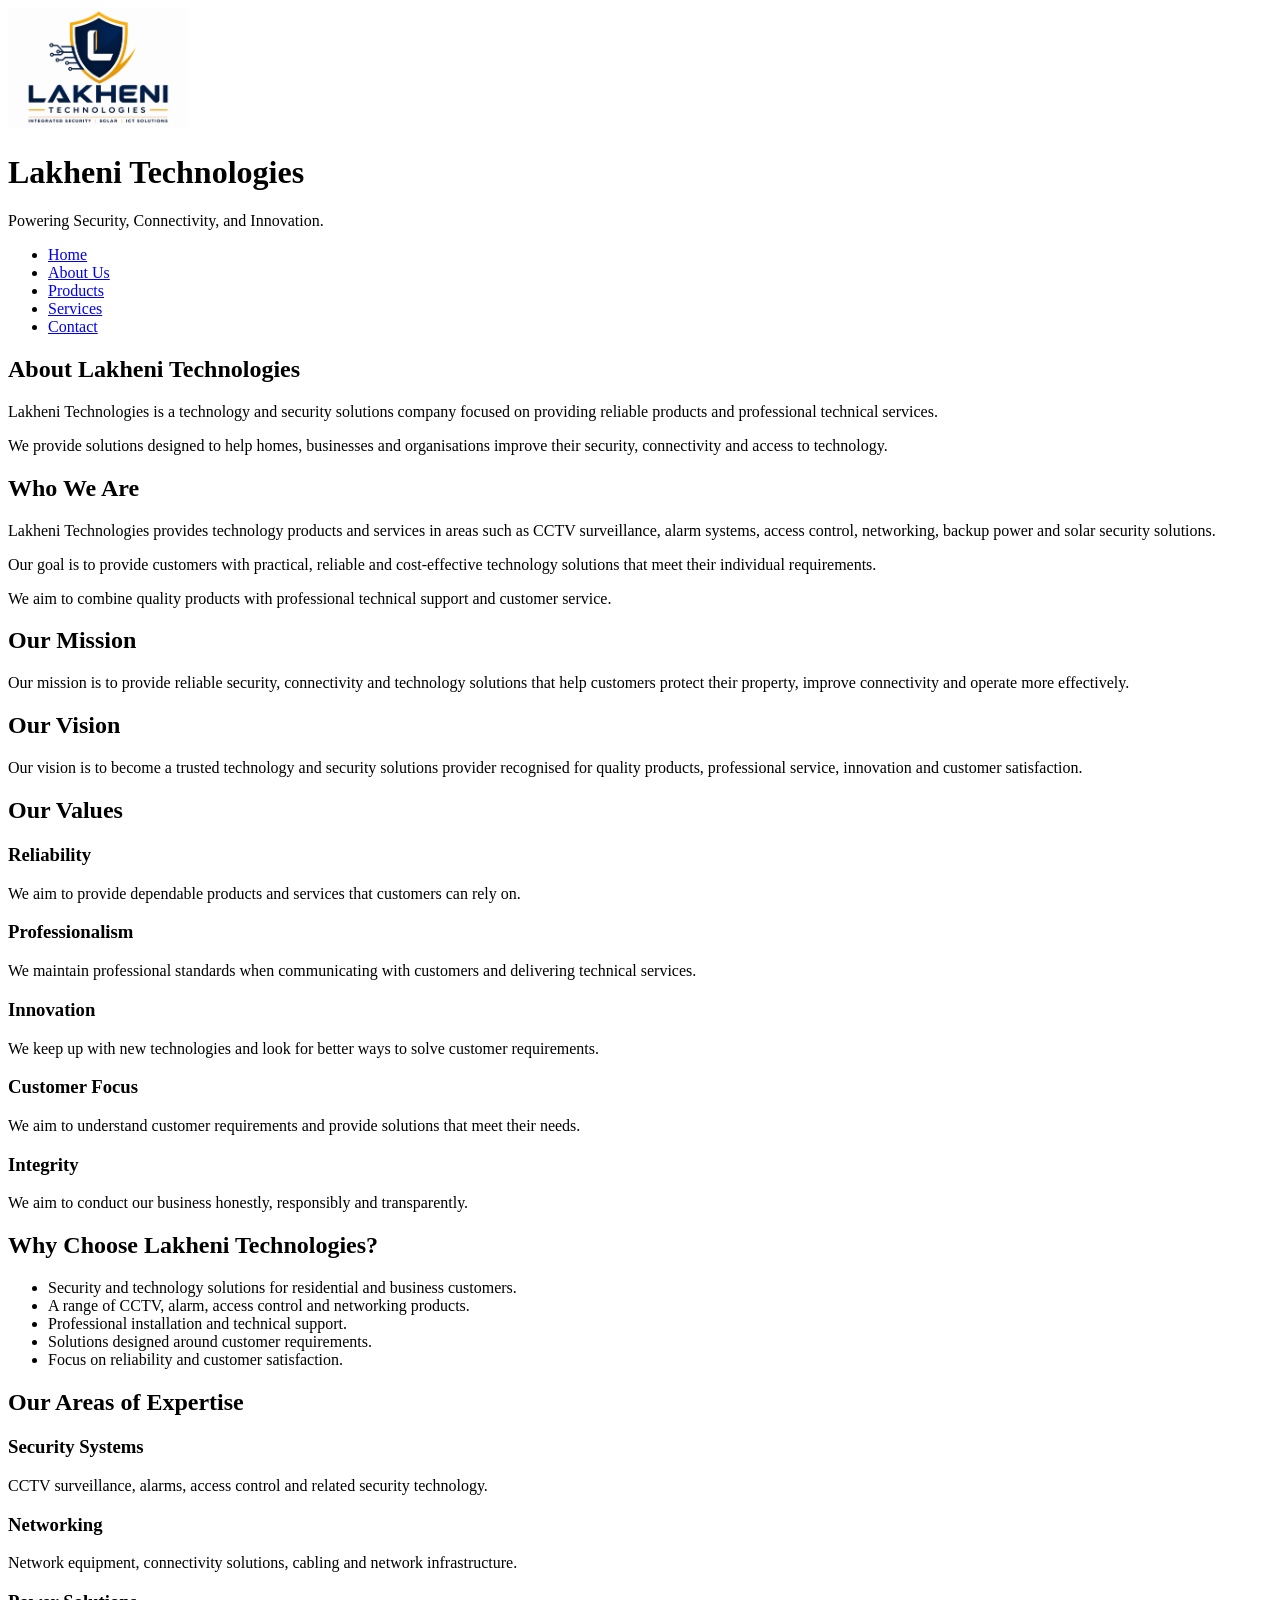
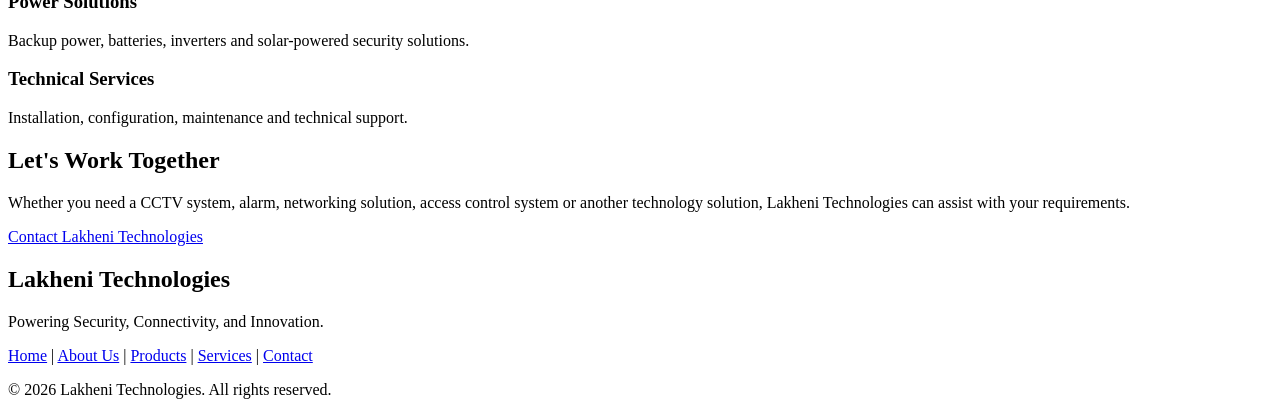
==== about.html @ f64a7da6 "Initial commit" ====
<!DOCTYPE html>
<html lang="en">

<head>
    <meta charset="UTF-8">

    <meta name="viewport" content="width=device-width, initial-scale=1.0">

    <meta name="description"
        content="Learn more about Lakheni Technologies, a provider of security, connectivity and technology solutions.">

    <meta name="keywords"
        content="Lakheni Technologies, about Lakheni, security solutions, CCTV, networking, technology">

    <meta name="author" content="Lakheni Technologies">

    <title>About Us | Lakheni Technologies</title>
</head>

<body>

    <!-- Header -->
    <header>

        <div>
            <img src="images/logo/lakheni-logo.png"
                 alt="Lakheni Technologies logo"
                 width="180">
        </div>

        <div>
            <h1>Lakheni Technologies</h1>

            <p>
                Powering Security, Connectivity, and Innovation.
            </p>
        </div>

    </header>


    <!-- Navigation -->
    <nav aria-label="Main navigation">

        <ul>

            <li>
                <a href="index.html">Home</a>
            </li>

            <li>
                <a href="about.html">About Us</a>
            </li>

            <li>
                <a href="products.html">Products</a>
            </li>

            <li>
                <a href="services.html">Services</a>
            </li>

            <li>
                <a href="contact.html">Contact</a>
            </li>

        </ul>

    </nav>


    <!-- Main Content -->
    <main>

        <!-- Page Introduction -->
        <section>

            <h2>About Lakheni Technologies</h2>

            <p>
                Lakheni Technologies is a technology and security
                solutions company focused on providing reliable
                products and professional technical services.
            </p>

            <p>
                We provide solutions designed to help homes,
                businesses and organisations improve their
                security, connectivity and access to technology.
            </p>

        </section>


        <!-- Company Overview -->
        <section>

            <h2>Who We Are</h2>

            <p>
                Lakheni Technologies provides technology products
                and services in areas such as CCTV surveillance,
                alarm systems, access control, networking,
                backup power and solar security solutions.
            </p>

            <p>
                Our goal is to provide customers with practical,
                reliable and cost-effective technology solutions
                that meet their individual requirements.
            </p>

            <p>
                We aim to combine quality products with
                professional technical support and customer
                service.
            </p>

        </section>


        <!-- Mission -->
        <section>

            <h2>Our Mission</h2>

            <p>
                Our mission is to provide reliable security,
                connectivity and technology solutions that help
                customers protect their property, improve
                connectivity and operate more effectively.
            </p>

        </section>


        <!-- Vision -->
        <section>

            <h2>Our Vision</h2>

            <p>
                Our vision is to become a trusted technology and
                security solutions provider recognised for
                quality products, professional service,
                innovation and customer satisfaction.
            </p>

        </section>


        <!-- Values -->
        <section>

            <h2>Our Values</h2>

            <article>

                <h3>Reliability</h3>

                <p>
                    We aim to provide dependable products and
                    services that customers can rely on.
                </p>

            </article>


            <article>

                <h3>Professionalism</h3>

                <p>
                    We maintain professional standards when
                    communicating with customers and delivering
                    technical services.
                </p>

            </article>


            <article>

                <h3>Innovation</h3>

                <p>
                    We keep up with new technologies and look for
                    better ways to solve customer requirements.
                </p>

            </article>


            <article>

                <h3>Customer Focus</h3>

                <p>
                    We aim to understand customer requirements
                    and provide solutions that meet their needs.
                </p>

            </article>


            <article>

                <h3>Integrity</h3>

                <p>
                    We aim to conduct our business honestly,
                    responsibly and transparently.
                </p>

            </article>

        </section>


        <!-- Why Choose Us -->
        <section>

            <h2>Why Choose Lakheni Technologies?</h2>

            <ul>

                <li>
                    Security and technology solutions for
                    residential and business customers.
                </li>

                <li>
                    A range of CCTV, alarm, access control and
                    networking products.
                </li>

                <li>
                    Professional installation and technical
                    support.
                </li>

                <li>
                    Solutions designed around customer
                    requirements.
                </li>

                <li>
                    Focus on reliability and customer
                    satisfaction.
                </li>

            </ul>

        </section>


        <!-- Areas of Expertise -->
        <section>

            <h2>Our Areas of Expertise</h2>

            <article>

                <h3>Security Systems</h3>

                <p>
                    CCTV surveillance, alarms, access control
                    and related security technology.
                </p>

            </article>


            <article>

                <h3>Networking</h3>

                <p>
                    Network equipment, connectivity solutions,
                    cabling and network infrastructure.
                </p>

            </article>


            <article>

                <h3>Power Solutions</h3>

                <p>
                    Backup power, batteries, inverters and
                    solar-powered security solutions.
                </p>

            </article>


            <article>

                <h3>Technical Services</h3>

                <p>
                    Installation, configuration, maintenance
                    and technical support.
                </p>

            </article>

        </section>


        <!-- Call to Action -->
        <section>

            <h2>Let's Work Together</h2>

            <p>
                Whether you need a CCTV system, alarm,
                networking solution, access control system or
                another technology solution, Lakheni Technologies
                can assist with your requirements.
            </p>

            <p>
                <a href="contact.html">
                    Contact Lakheni Technologies
                </a>
            </p>

        </section>

    </main>


    <!-- Footer -->
    <footer>

        <h2>Lakheni Technologies</h2>

        <p>
            Powering Security, Connectivity, and Innovation.
        </p>

        <p>
            <a href="index.html">Home</a> |
            <a href="about.html">About Us</a> |
            <a href="products.html">Products</a> |
            <a href="services.html">Services</a> |
            <a href="contact.html">Contact</a>
        </p>

        <p>
            &copy; 2026 Lakheni Technologies.
            All rights reserved.
        </p>

    </footer>

</body>

</html>
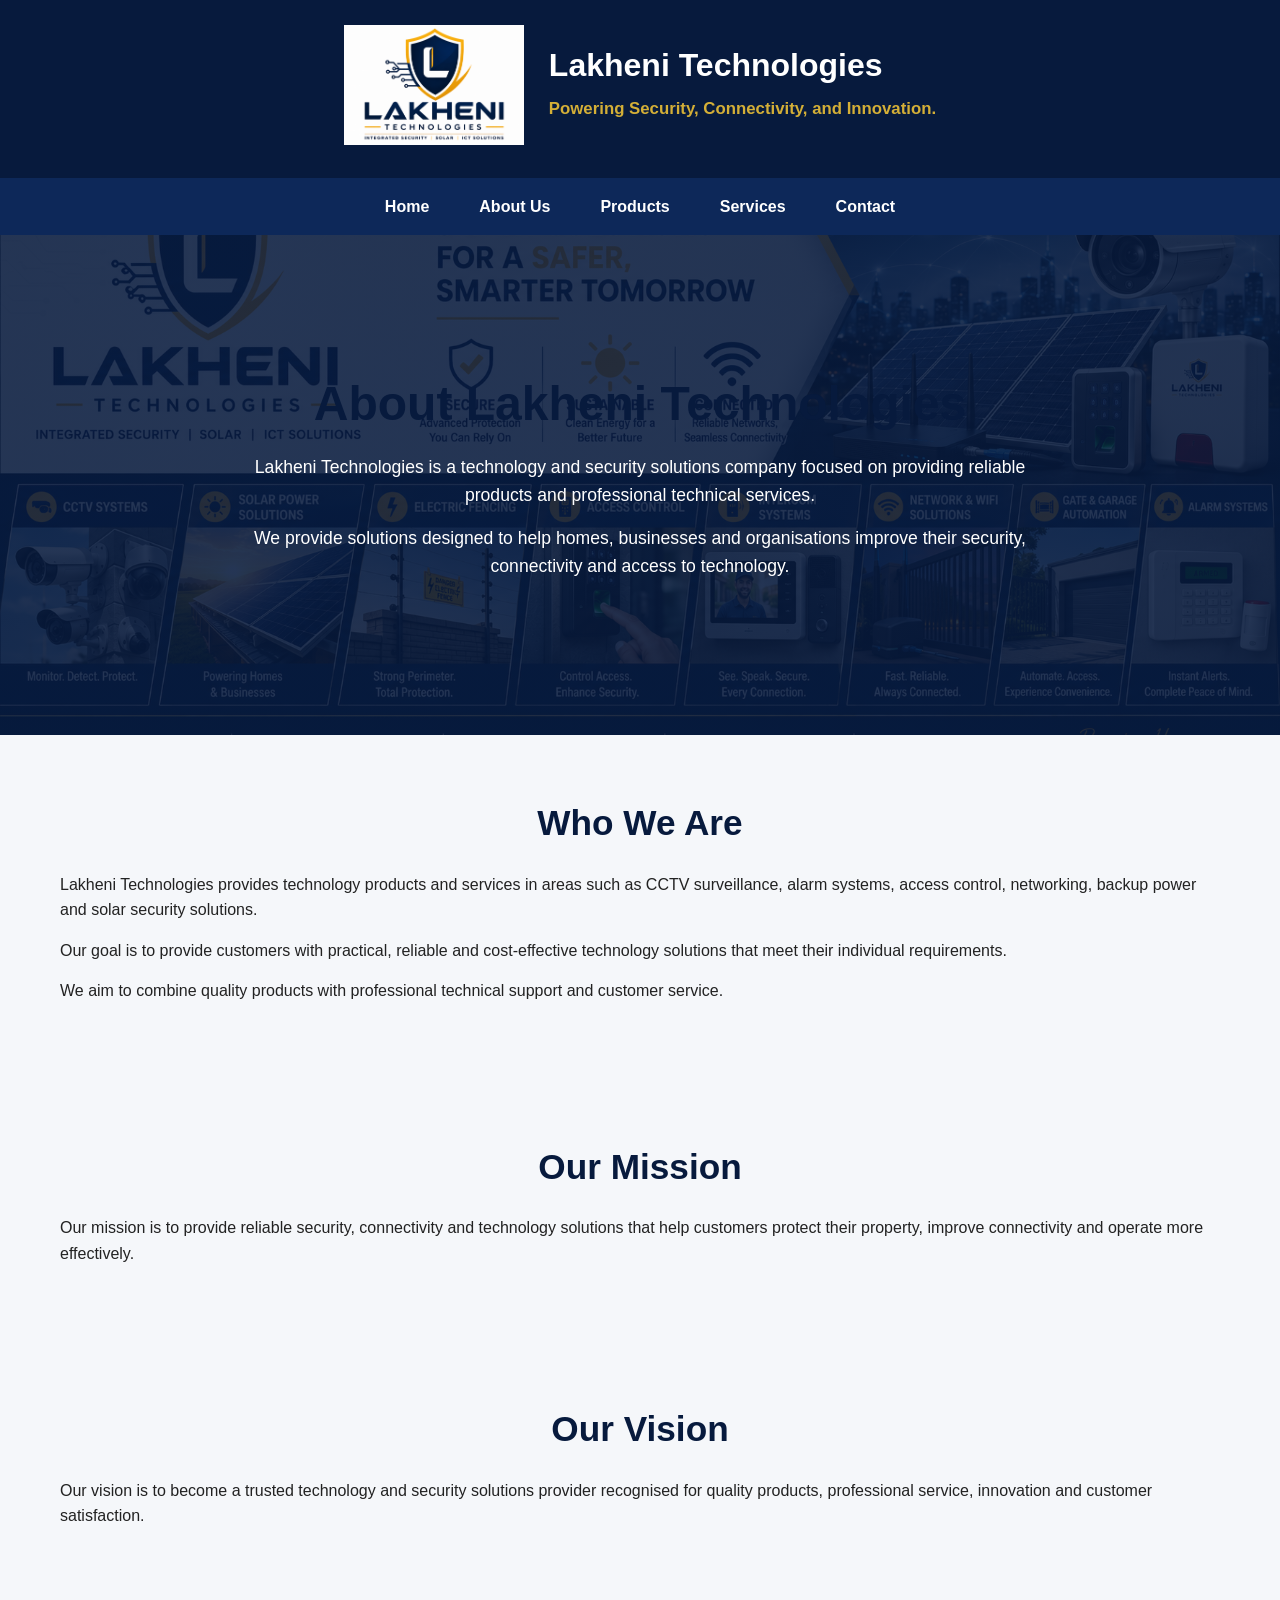
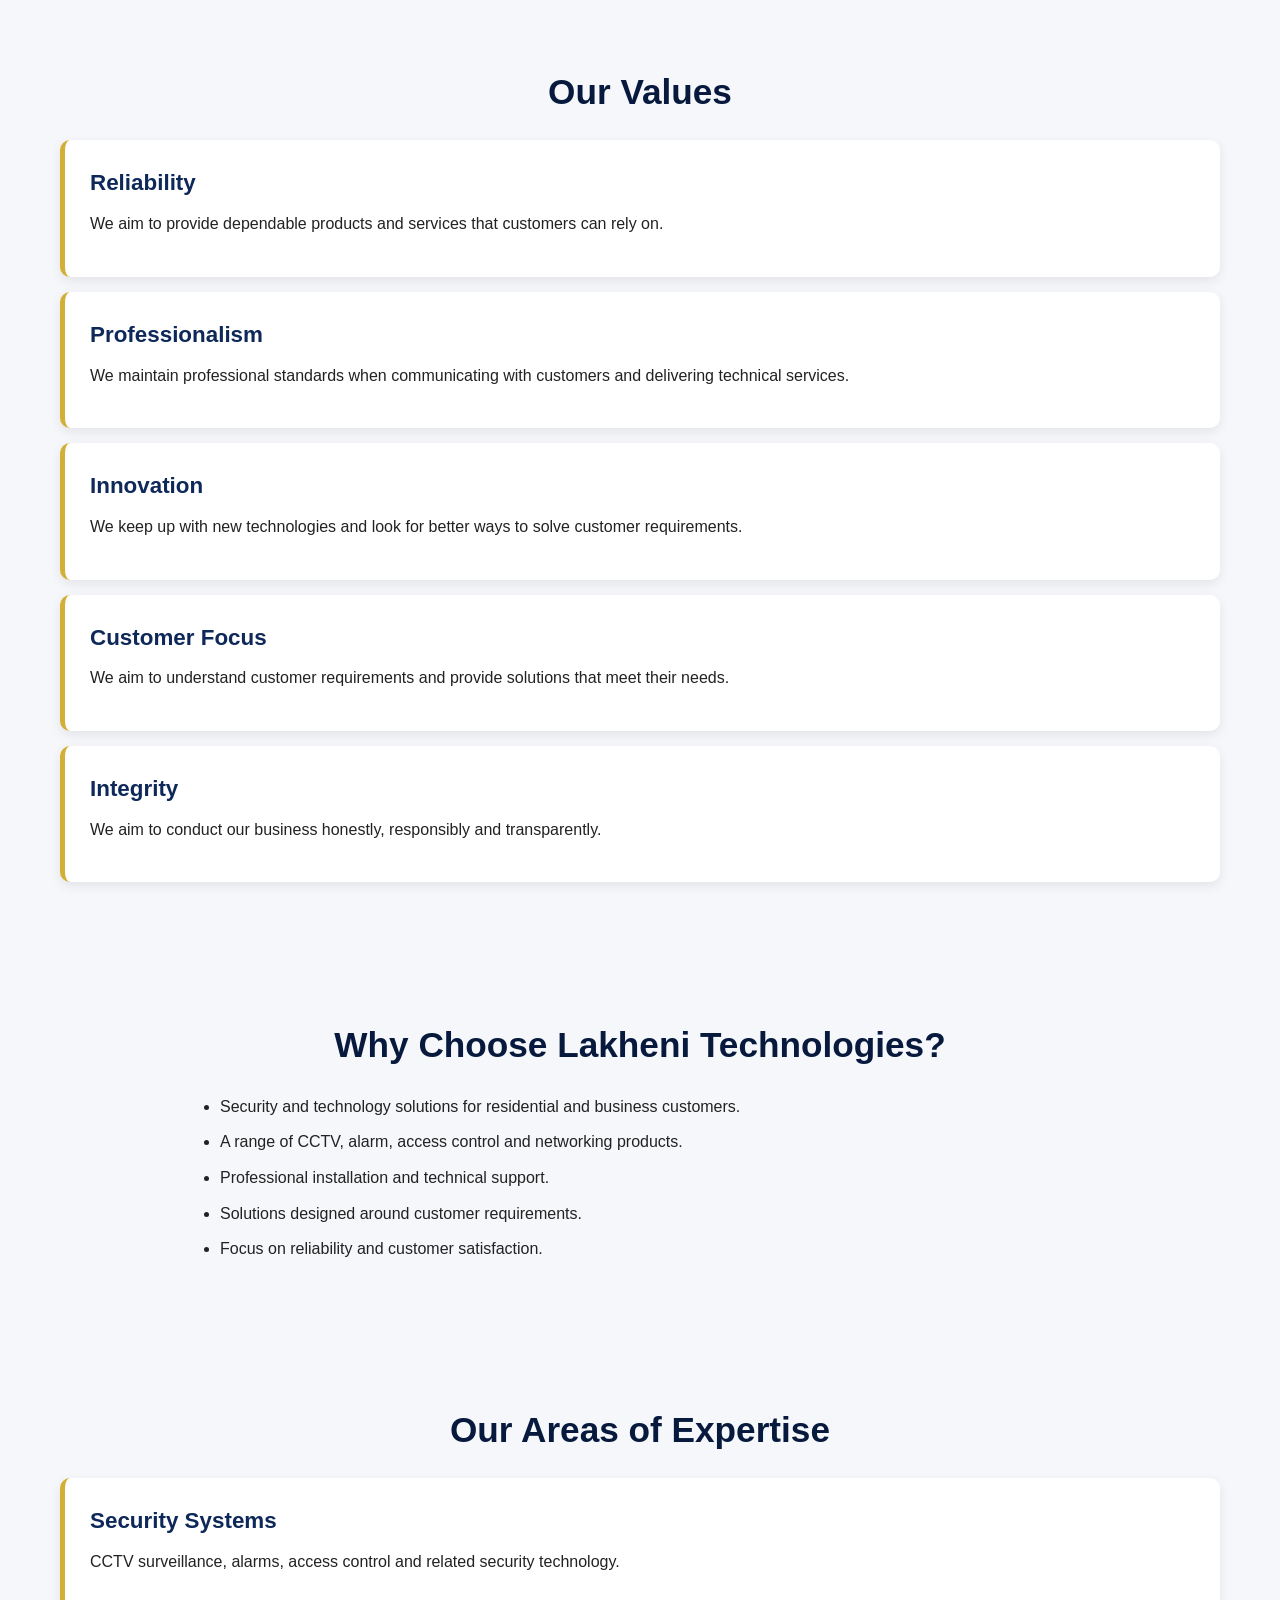
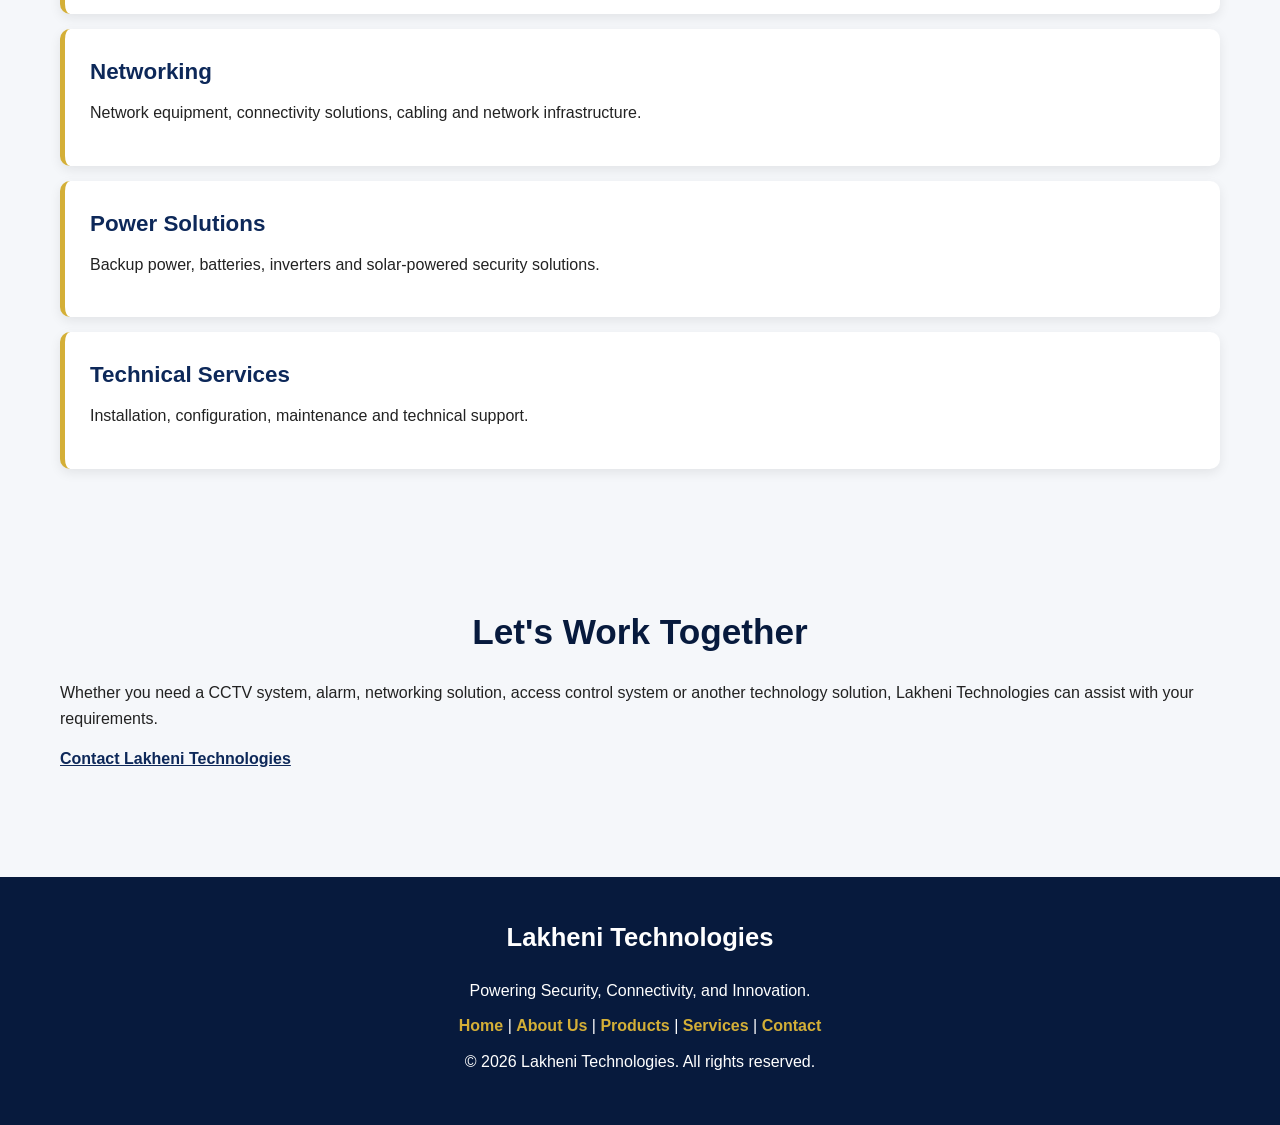
==== commit e2c0a9b7: "Part 2 Part 2 of the project" ====
--- a/about.html
+++ b/about.html
@@ -1,6 +1,6 @@
 <!DOCTYPE html>
 <html lang="en">
-
+<link rel="stylesheet" href="css/style.css">
 <head>
     <meta charset="UTF-8">
 
--- a/css/style.css
+++ b/css/style.css
@@ -0,0 +1,627 @@
+/* =========================================
+   LAKHENI TECHNOLOGIES
+   Main Website Stylesheet
+   ========================================= */
+
+
+/* =========================================
+   1. GENERAL SETTINGS
+   ========================================= */
+
+* {
+    margin: 0;
+    padding: 0;
+    box-sizing: border-box;
+}
+
+html {
+    scroll-behavior: smooth;
+}
+
+body {
+    font-family: Arial, Helvetica, sans-serif;
+    line-height: 1.6;
+    background-color: #f5f7fa;
+    color: #222;
+}
+
+
+/* =========================================
+   2. CONTAINER
+   ========================================= */
+
+main,
+header,
+nav,
+footer {
+    width: 100%;
+}
+
+section {
+    max-width: 1200px;
+    margin: 0 auto;
+    padding: 60px 20px;
+}
+
+
+/* =========================================
+   3. HEADER
+   ========================================= */
+
+header {
+    background-color: #071a3d;
+    color: white;
+
+    display: flex;
+    align-items: center;
+    justify-content: center;
+
+    gap: 25px;
+
+    padding: 25px 20px;
+}
+
+header img {
+    max-width: 180px;
+    height: auto;
+}
+
+header h1 {
+    font-size: 2rem;
+    margin-bottom: 5px;
+}
+
+header p {
+    color: #d4af37;
+    font-size: 1.05rem;
+    font-weight: bold;
+}
+
+
+/* =========================================
+   4. NAVIGATION
+   ========================================= */
+
+nav {
+    background-color: #0d2859;
+
+    position: sticky;
+    top: 0;
+
+    z-index: 1000;
+}
+
+nav ul {
+    list-style: none;
+
+    display: flex;
+    justify-content: center;
+    align-items: center;
+
+    gap: 10px;
+
+    max-width: 1200px;
+    margin: 0 auto;
+
+    padding: 0 20px;
+}
+
+nav li {
+    display: inline-block;
+}
+
+nav a {
+    display: block;
+
+    color: white;
+
+    text-decoration: none;
+
+    font-weight: bold;
+
+    padding: 16px 20px;
+
+    transition: 0.3s;
+}
+
+nav a:hover,
+nav a:focus {
+    background-color: #d4af37;
+    color: #071a3d;
+}
+
+
+/* =========================================
+   5. HERO SECTION
+   ========================================= */
+
+main > section:first-child {
+    max-width: none;
+
+    min-height: 500px;
+
+    display: flex;
+    flex-direction: column;
+
+    justify-content: center;
+    align-items: center;
+
+    text-align: center;
+
+    padding: 80px 20px;
+
+    background:
+        linear-gradient(
+            rgba(7, 26, 61, 0.88),
+            rgba(7, 26, 61, 0.88)
+        ),
+        url("../images/cctv/cctv-hero.jpg");
+
+    background-size: cover;
+    background-position: center;
+
+    color: white;
+}
+
+main > section:first-child h2 {
+    max-width: 900px;
+
+    font-size: 3rem;
+
+    line-height: 1.2;
+
+    margin-bottom: 20px;
+}
+
+main > section:first-child p {
+    max-width: 800px;
+
+    font-size: 1.1rem;
+
+    margin-bottom: 15px;
+}
+
+
+/* =========================================
+   6. HEADINGS
+   ========================================= */
+
+h2 {
+    color: #071a3d;
+
+    font-size: 2.2rem;
+
+    margin-bottom: 20px;
+
+    text-align: center;
+}
+
+h3 {
+    color: #0d2859;
+
+    font-size: 1.4rem;
+
+    margin-bottom: 10px;
+}
+
+
+/* =========================================
+   7. PARAGRAPHS
+   ========================================= */
+
+p {
+    margin-bottom: 15px;
+}
+
+
+/* =========================================
+   8. LINKS AND BUTTONS
+   ========================================= */
+
+a {
+    color: #0d2859;
+}
+
+main a {
+    font-weight: bold;
+}
+
+main a:hover {
+    color: #b28f19;
+}
+
+main > section:first-child a,
+button {
+    display: inline-block;
+
+    background-color: #d4af37;
+
+    color: #071a3d;
+
+    border: none;
+
+    padding: 12px 25px;
+
+    border-radius: 5px;
+
+    text-decoration: none;
+
+    font-weight: bold;
+
+    cursor: pointer;
+
+    transition: 0.3s;
+}
+
+main > section:first-child a:hover,
+button:hover {
+    background-color: white;
+
+    color: #071a3d;
+
+    transform: translateY(-2px);
+}
+
+
+/* =========================================
+   9. PRODUCT AND SERVICE ARTICLES
+   ========================================= */
+
+section article {
+    background-color: white;
+
+    border-radius: 10px;
+
+    padding: 25px;
+
+    margin: 15px 0;
+
+    border-left: 5px solid #d4af37;
+
+    box-shadow:
+        0 4px 12px rgba(0, 0, 0, 0.08);
+
+    transition: 0.3s;
+}
+
+section article:hover {
+    transform: translateY(-4px);
+
+    box-shadow:
+        0 8px 20px rgba(0, 0, 0, 0.12);
+}
+
+
+/* =========================================
+   10. LISTS
+   ========================================= */
+
+section ul,
+section ol {
+    max-width: 900px;
+
+    margin: 20px auto;
+
+    padding-left: 30px;
+}
+
+section li {
+    margin-bottom: 10px;
+}
+
+
+/* =========================================
+   11. CONTACT INFORMATION
+   ========================================= */
+
+address {
+    max-width: 700px;
+
+    margin: 0 auto;
+
+    background-color: white;
+
+    padding: 30px;
+
+    border-radius: 10px;
+
+    box-shadow:
+        0 4px 12px rgba(0, 0, 0, 0.08);
+
+    font-style: normal;
+}
+
+address a {
+    font-weight: bold;
+}
+
+
+/* =========================================
+   12. FORMS
+   ========================================= */
+
+form {
+    max-width: 800px;
+
+    margin: 30px auto;
+
+    background-color: white;
+
+    padding: 30px;
+
+    border-radius: 10px;
+
+    box-shadow:
+        0 4px 15px rgba(0, 0, 0, 0.08);
+}
+
+form > div {
+    margin-bottom: 20px;
+}
+
+label {
+    display: block;
+
+    font-weight: bold;
+
+    margin-bottom: 7px;
+
+    color: #071a3d;
+}
+
+input,
+select,
+textarea {
+    width: 100%;
+
+    padding: 12px;
+
+    border: 1px solid #bbb;
+
+    border-radius: 5px;
+
+    font-size: 1rem;
+
+    font-family: inherit;
+}
+
+input:focus,
+select:focus,
+textarea:focus {
+    outline: 3px solid rgba(212, 175, 55, 0.35);
+
+    border-color: #d4af37;
+}
+
+textarea {
+    resize: vertical;
+}
+
+
+/* =========================================
+   13. RADIO BUTTONS AND CHECKBOXES
+   ========================================= */
+
+fieldset {
+    border: 1px solid #ddd;
+
+    border-radius: 5px;
+
+    padding: 20px;
+
+    margin-bottom: 20px;
+}
+
+legend {
+    font-weight: bold;
+
+    color: #071a3d;
+
+    padding: 0 8px;
+}
+
+fieldset div {
+    margin-bottom: 8px;
+}
+
+fieldset input {
+    width: auto;
+
+    margin-right: 8px;
+}
+
+fieldset label {
+    display: inline;
+
+    font-weight: normal;
+}
+
+
+/* =========================================
+   14. TABLE
+   ========================================= */
+
+table {
+    width: 100%;
+
+    max-width: 800px;
+
+    margin: 25px auto;
+
+    border-collapse: collapse;
+
+    background-color: white;
+
+    box-shadow:
+        0 4px 12px rgba(0, 0, 0, 0.08);
+}
+
+th,
+td {
+    padding: 14px;
+
+    border: 1px solid #ddd;
+
+    text-align: left;
+}
+
+th {
+    background-color: #071a3d;
+
+    color: white;
+}
+
+tr:nth-child(even) {
+    background-color: #f1f3f6;
+}
+
+
+/* =========================================
+   15. FOOTER
+   ========================================= */
+
+footer {
+    background-color: #071a3d;
+
+    color: white;
+
+    text-align: center;
+
+    padding: 40px 20px;
+
+    margin-top: 30px;
+}
+
+footer h2 {
+    color: white;
+
+    font-size: 1.6rem;
+}
+
+footer p {
+    margin-bottom: 10px;
+}
+
+footer a {
+    color: #d4af37;
+
+    text-decoration: none;
+
+    font-weight: bold;
+}
+
+footer a:hover {
+    color: white;
+}
+
+
+/* =========================================
+   16. RESPONSIVE DESIGN
+   ========================================= */
+
+@media (max-width: 768px) {
+
+    header {
+        flex-direction: column;
+
+        text-align: center;
+    }
+
+    header h1 {
+        font-size: 1.7rem;
+    }
+
+    nav ul {
+        flex-direction: column;
+
+        gap: 0;
+
+        width: 100%;
+    }
+
+    nav li {
+        width: 100%;
+
+        text-align: center;
+    }
+
+    nav a {
+        width: 100%;
+    }
+
+    main > section:first-child {
+        min-height: 450px;
+
+        padding: 60px 20px;
+    }
+
+    main > section:first-child h2 {
+        font-size: 2.2rem;
+    }
+
+    section {
+        padding: 45px 20px;
+    }
+
+    h2 {
+        font-size: 1.8rem;
+    }
+
+    section article {
+        margin: 12px 0;
+    }
+
+    form {
+        padding: 20px;
+    }
+
+    table {
+        font-size: 0.9rem;
+    }
+}
+
+
+/* =========================================
+   17. SMALL MOBILE DEVICES
+   ========================================= */
+
+@media (max-width: 480px) {
+
+    header img {
+        max-width: 140px;
+    }
+
+    header h1 {
+        font-size: 1.4rem;
+    }
+
+    header p {
+        font-size: 0.9rem;
+    }
+
+    main > section:first-child h2 {
+        font-size: 1.8rem;
+    }
+
+    main > section:first-child p {
+        font-size: 1rem;
+    }
+
+    section {
+        padding: 35px 15px;
+    }
+
+    h2 {
+        font-size: 1.6rem;
+    }
+
+    h3 {
+        font-size: 1.2rem;
+    }
+
+    button {
+        width: 100%;
+
+        margin-top: 8px;
+    }
+}
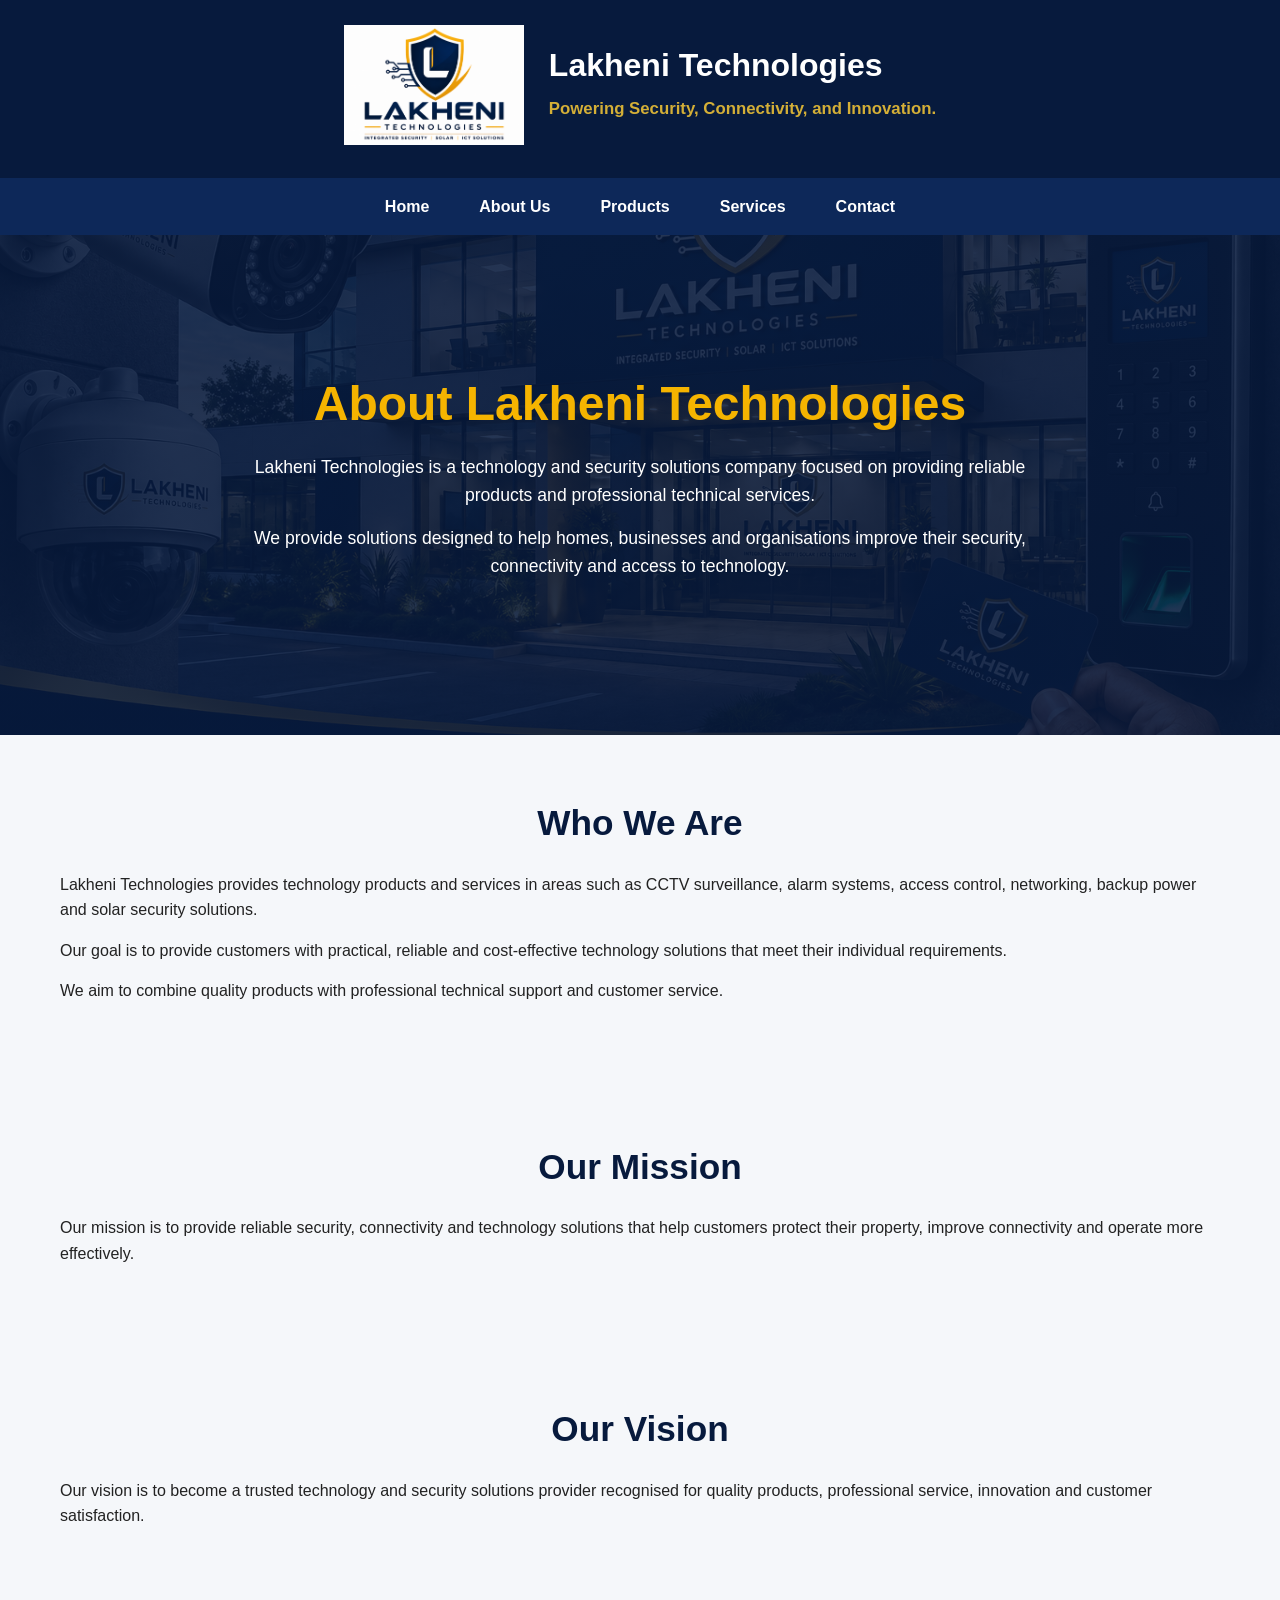
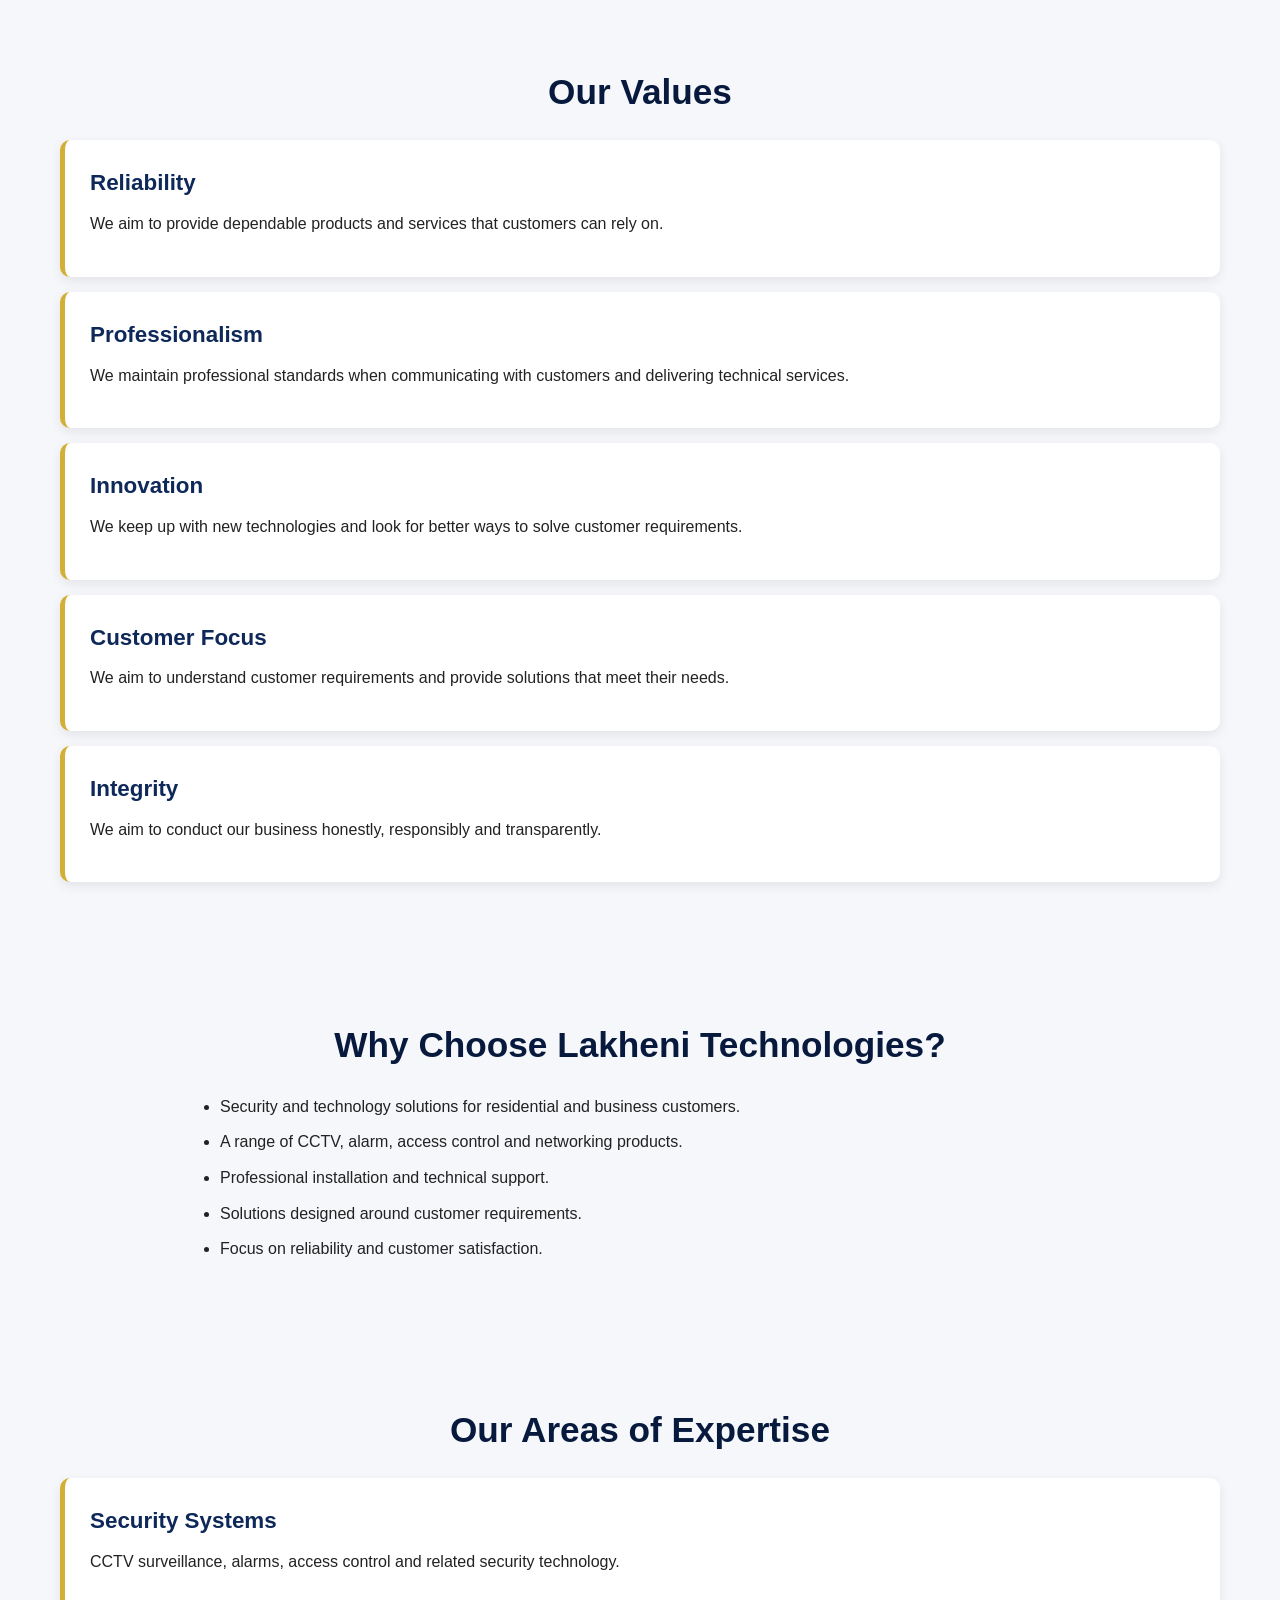
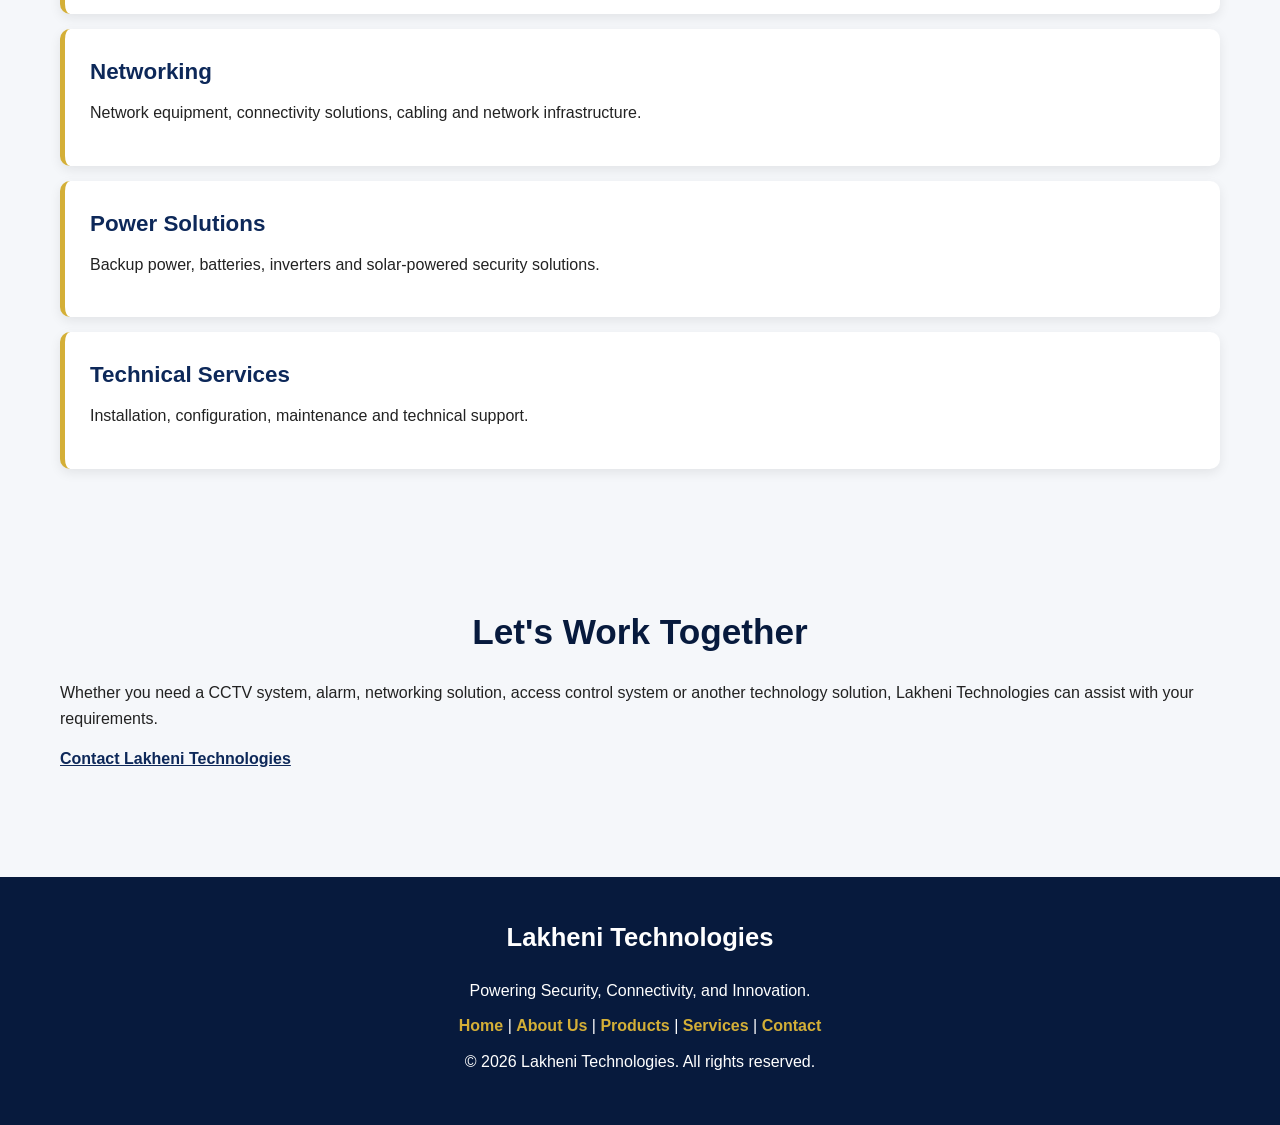
==== commit b4f488bb: "Part 2" ====
--- a/about.html
+++ b/about.html
@@ -75,7 +75,7 @@
         <!-- Page Introduction -->
         <section>
 
-            <h2>About Lakheni Technologies</h2>
+            <h2 class="hero-tagline">About Lakheni Technologies</h2>
 
             <p>
                 Lakheni Technologies is a technology and security
--- a/css/style.css
+++ b/css/style.css
@@ -624,4 +624,7 @@
 
         margin-top: 8px;
     }
+}.hero-tagline {
+    color: #F5B400;
+    font-weight: 700;
 }
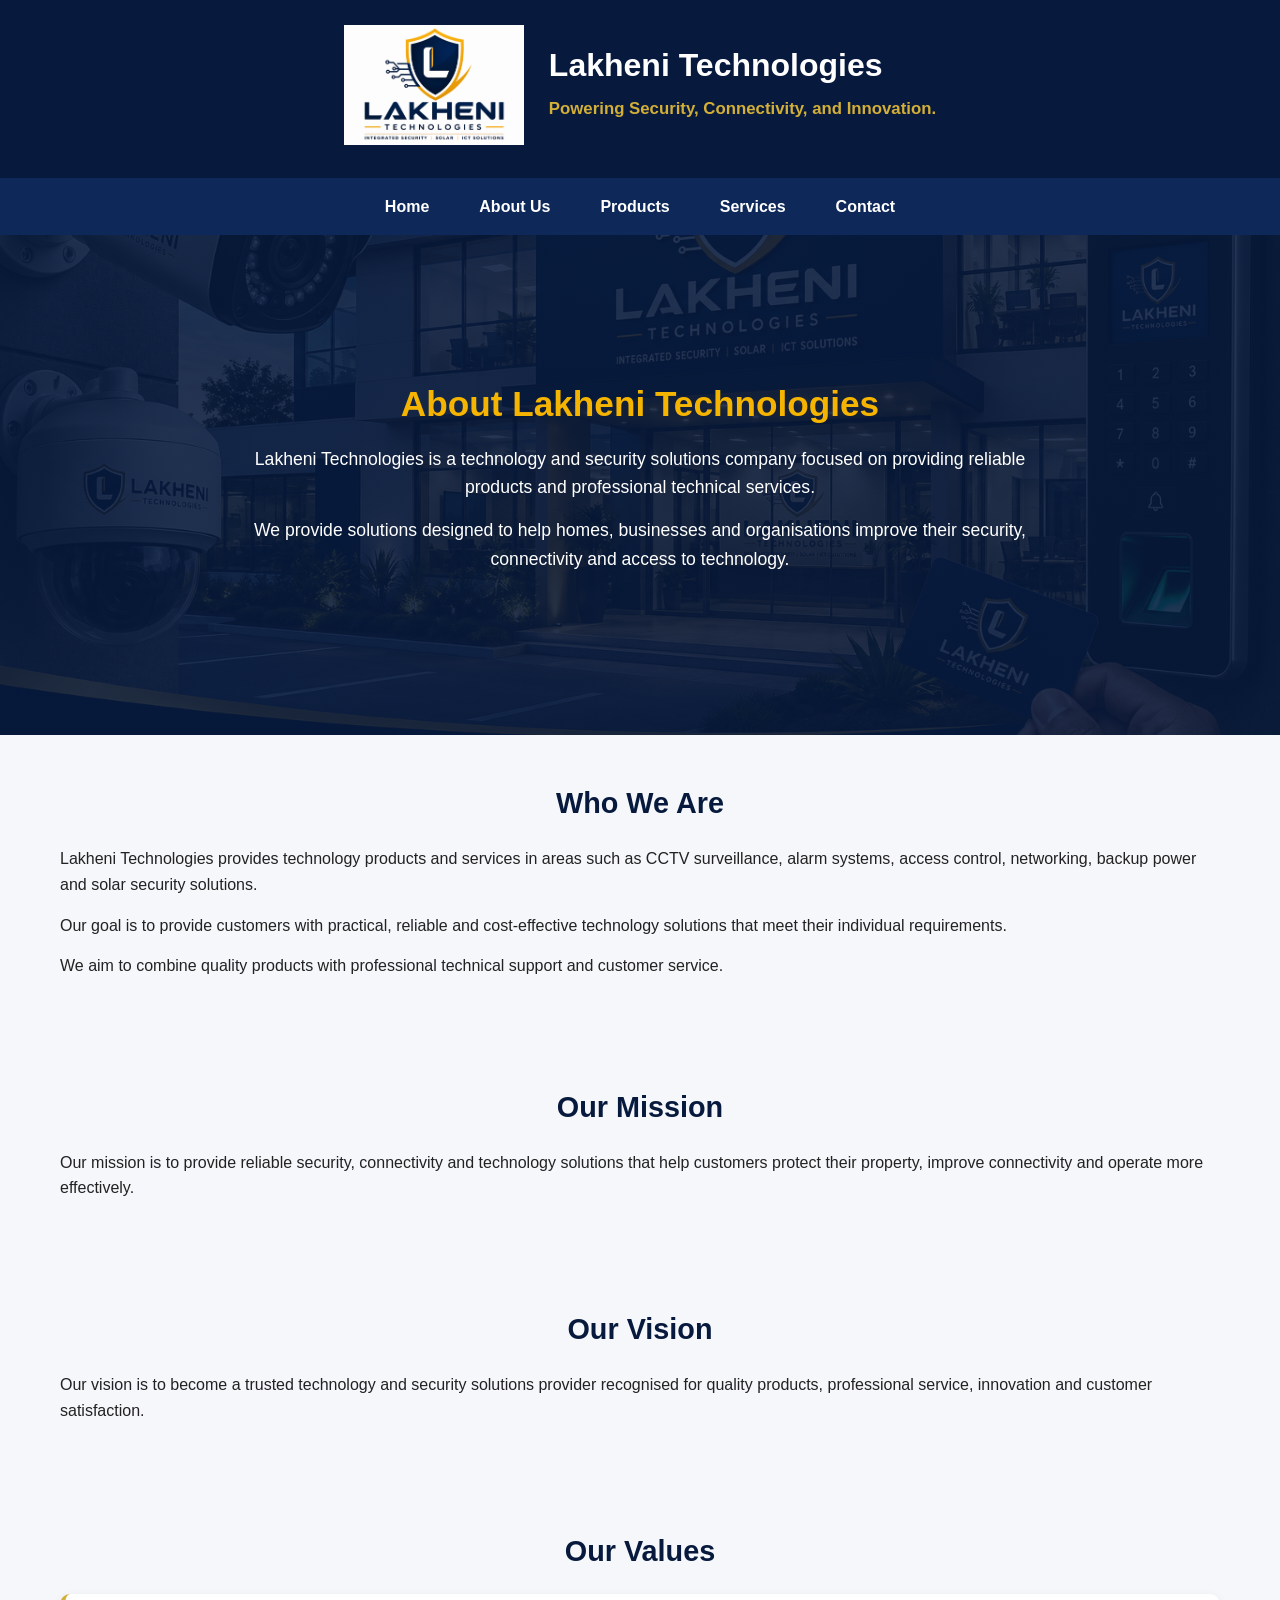
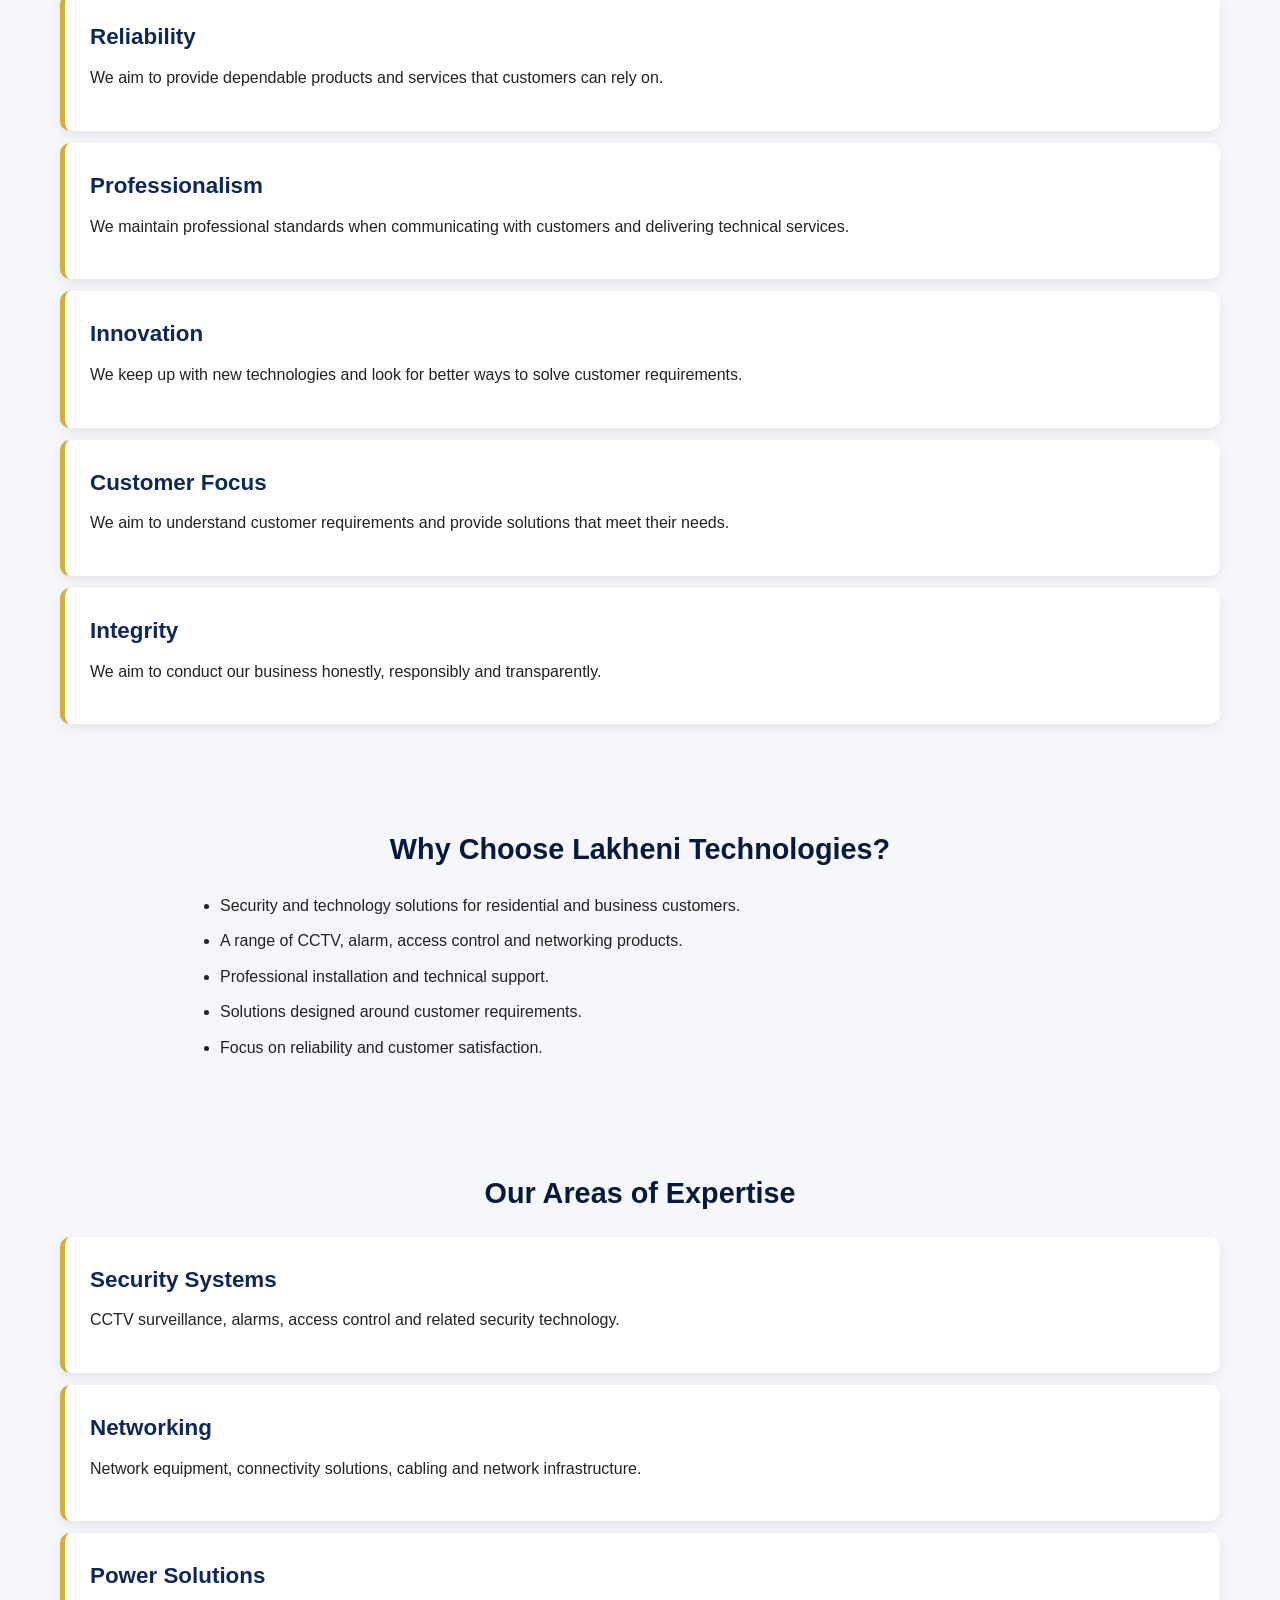
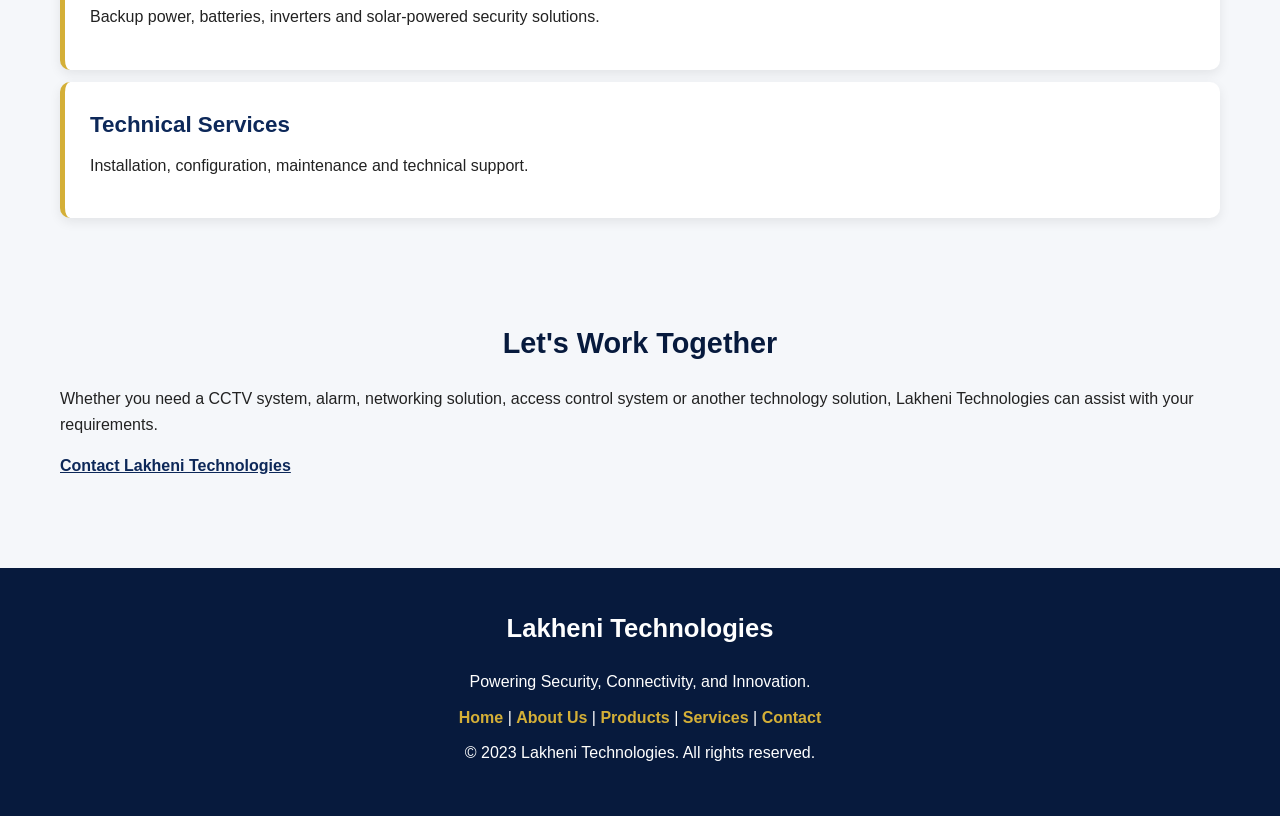
==== commit 145aa843: "part3" ====
--- a/about.html
+++ b/about.html
@@ -13,6 +13,29 @@
         content="Lakheni Technologies, about Lakheni, security solutions, CCTV, networking, technology">
 
     <meta name="author" content="Lakheni Technologies">
+    <title>
+    About Lakheni Technologies | Security & Technology
+</title>
+
+<meta
+    name="description"
+    content="Learn about Lakheni Technologies and our security, connectivity and technology solutions for homes, businesses and organisations in Gauteng."
+>
+
+<meta
+    name="keywords"
+    content="Lakheni Technologies, security company Gauteng, CCTV company, technology solutions, security solutions"
+>
+
+<meta
+    name="author"
+    content="Lakheni Technologies"
+>
+
+<meta
+    name="robots"
+    content="index, follow"
+>
 
     <title>About Us | Lakheni Technologies</title>
 </head>
@@ -40,33 +63,32 @@
 
 
     <!-- Navigation -->
-    <nav aria-label="Main navigation">
-
-        <ul>
-
-            <li>
-                <a href="index.html">Home</a>
-            </li>
-
-            <li>
-                <a href="about.html">About Us</a>
-            </li>
-
-            <li>
-                <a href="products.html">Products</a>
-            </li>
-
-            <li>
-                <a href="services.html">Services</a>
-            </li>
-
-            <li>
-                <a href="contact.html">Contact</a>
-            </li>
-
-        </ul>
-
-    </nav>
+   <nav class="navbar">
+
+    <button
+        class="menu-toggle"
+        aria-label="Open navigation menu"
+        aria-expanded="false">
+
+        ☰
+
+    </button>
+
+    <ul class="nav-links">
+
+        <li><a href="index.html">Home</a></li>
+
+        <li><a href="about.html">About Us</a></li>
+
+        <li><a href="products.html">Products</a></li>
+
+        <li><a href="services.html">Services</a></li>
+
+        <li><a href="contact.html">Contact</a></li>
+
+    </ul>
+
+</nav>
 
 
     <!-- Main Content -->
@@ -350,7 +372,7 @@
         </p>
 
         <p>
-            &copy; 2026 Lakheni Technologies.
+            &copy; 2023 Lakheni Technologies.
             All rights reserved.
         </p>
 
--- a/css/style.css
+++ b/css/style.css
@@ -531,7 +531,7 @@
         font-size: 1.7rem;
     }
 
-    nav ul {
+    /*nav ul {
         flex-direction: column;
 
         gap: 0;
@@ -552,7 +552,7 @@
     main > section:first-child {
         min-height: 450px;
 
-        padding: 60px 20px;
+        padding: 60px 20px;*/
     }
 
     main > section:first-child h2 {
@@ -627,4 +627,85 @@
 }.hero-tagline {
     color: #F5B400;
     font-weight: 700;
+}.map-section {
+    text-align: center;
+}
+
+.map-container {
+    max-width: 1000px;
+    margin: 30px auto;
+    border-radius: 10px;
+    overflow: hidden;
+    box-shadow: 0 4px 15px rgba(0, 0, 0, 0.15);
+}
+
+.map-container iframe {
+    display: block;
+}/* =========================================
+   MOBILE HAMBURGER MENU
+   ========================================= */
+
+.menu-toggle {
+    display: none;
+
+    background: transparent;
+    color: #F5B400;
+
+    border: none;
+
+    font-size: 2rem;
+
+    cursor: pointer;
+
+    padding: 10px 20px;
+}
+
+
+/* Mobile Navigation */
+
+@media (max-width: 768px) {
+
+    .navbar {
+        position: sticky;
+        top: 0;
+        z-index: 1000;
+
+        background-color: #0d2859;
+    }
+
+    .menu-toggle {
+        display: block;
+        width: 100%;
+        text-align: right;
+    }
+
+    .nav-links {
+        display: none;
+
+        flex-direction: column;
+
+        width: 100%;
+
+        padding: 0;
+    }
+
+    .nav-links.active {
+        display: flex;
+    }
+
+    .nav-links li {
+        width: 100%;
+        text-align: center;
+    }
+
+    .nav-links a {
+        display: block;
+
+        width: 100%;
+
+        padding: 15px;
+
+        border-top: 1px solid rgba(255, 255, 255, 0.1);
+    }
+
 }
